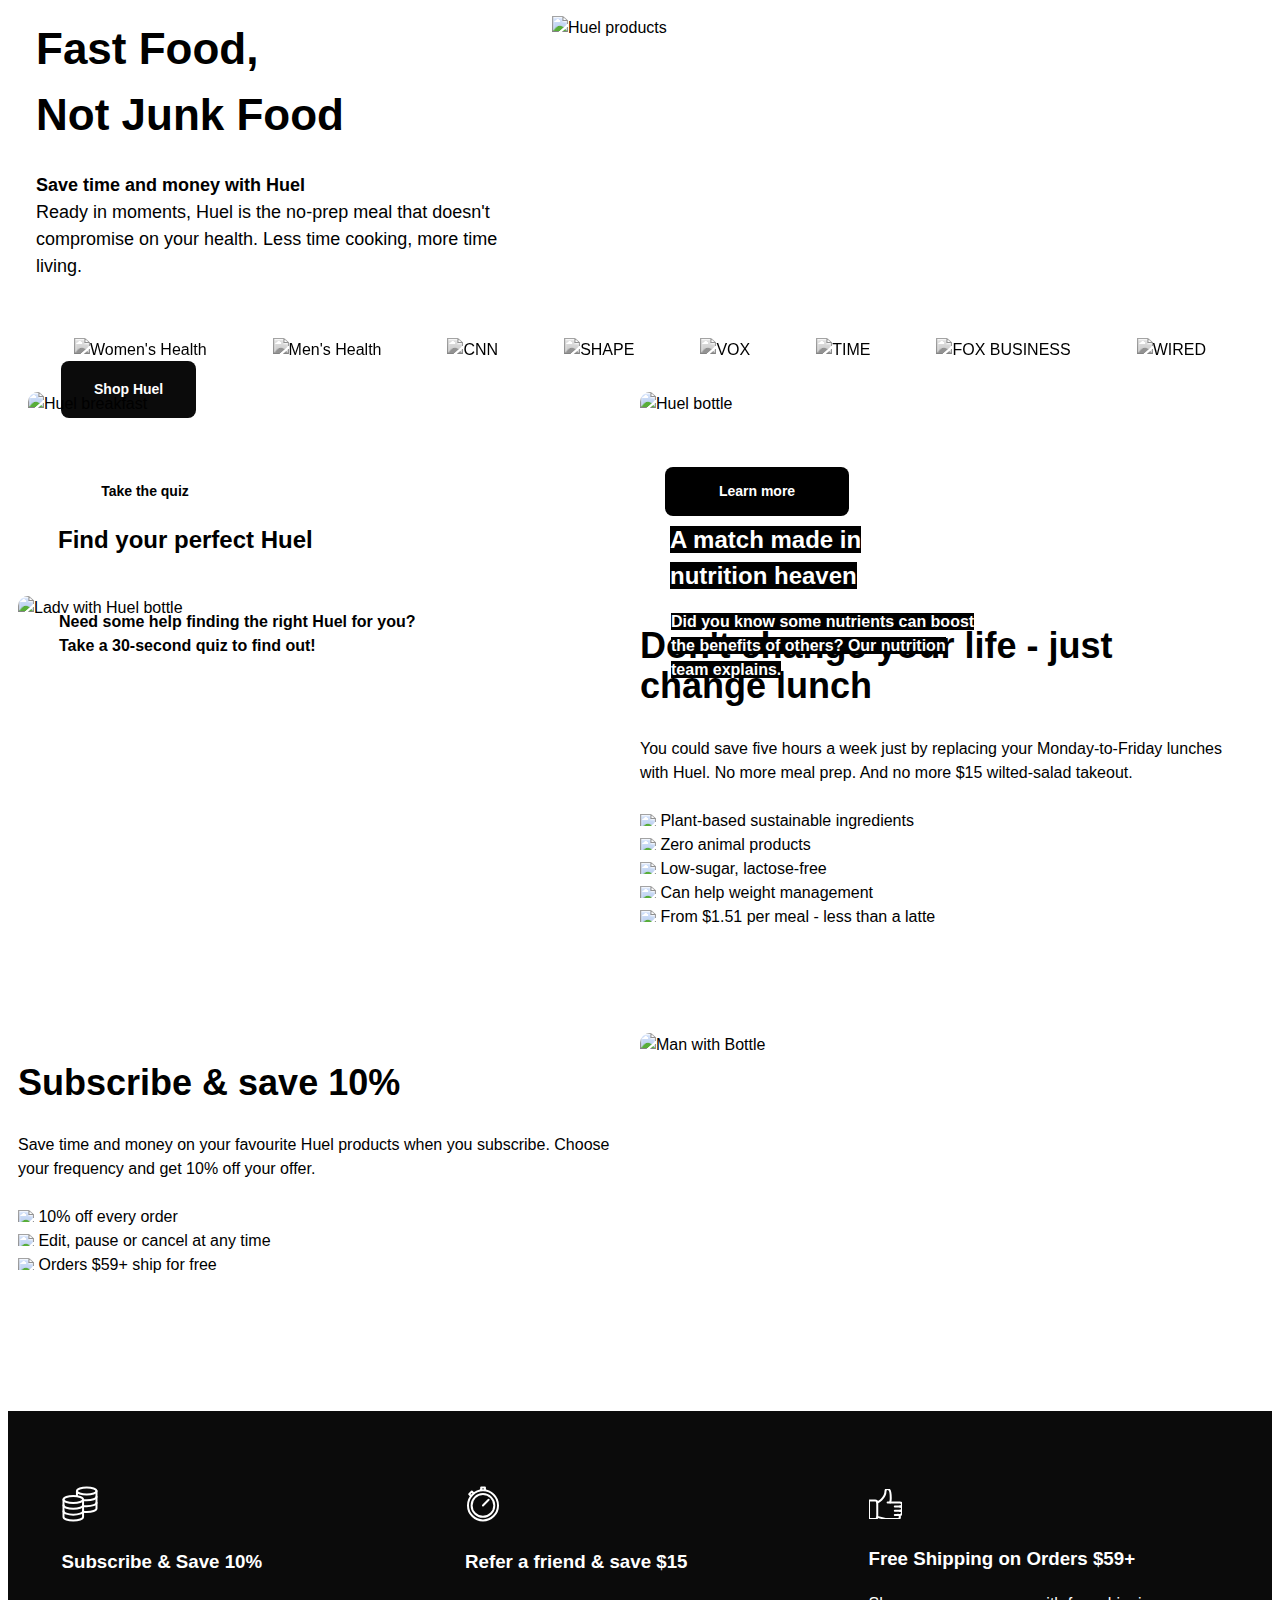
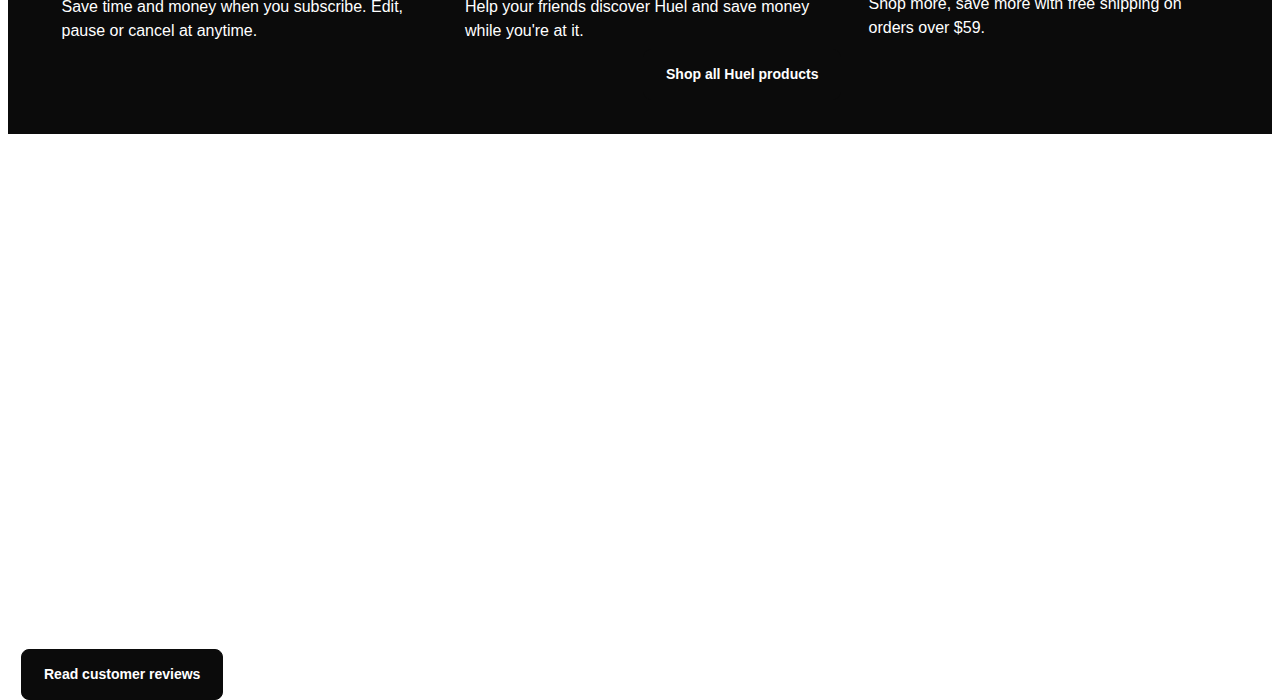
==== final-project.html @ 3e65761d "Add files via upload" ====
<!DOCTYPE html>
<html lang="en">
<head>
    <meta charset="UTF-8">
    <meta http-equiv="X-UA-Compatible" content="IE=edge">
    <meta name="viewport" content="width=device-width, initial-scale=1.0">
    <title>Document</title>
    <link rel="stylesheet" href="final-project.css">
</head>
<body>
    
    <section class="big_column">

        <div class="text_column column3_ellie">
            <h1 class="bigtext_heading">Fast Food, <br> Not Junk Food</h1>
            <p class="bigtext_sub"><b>Save time and money with Huel</b><br>Ready in moments, Huel is the no-prep meal that doesn't <br> compromise on your health. Less time cooking, more time living.
            </p><br>
            <a href="#" class="shophuelbutton">Shop Huel</a>
        </div>
    
        <div class="img_column column3_ellie">
            <img src="https://cdn.shopify.com/s/files/1/1374/5287/files/US-Hero-Banner-SOLID_1.jpg?v=1670925832" alt="Huel products">
        </div>
    
    </section>

    <section>
        <div class="banner">
     
        <div class="mediabanner">
             <img src="https://cdn.shopify.com/s/files/1/1374/5287/files/womenshealth_x25.png?v=1614304165" alt="Women's Health" height="10px">
        </div>
     
        <div class="mediabanner">
             <img src="https://cdn.shopify.com/s/files/1/1374/5287/files/Mens_Health_logo_red_51338d88-8732-4e4a-9e0a-ce0a89855614_x25.png?v=1614304165" alt="Men's Health" height="10px">
        </div>
     
        <div class="mediabanner">
             <img src="https://cdn.shopify.com/s/files/1/1374/5287/files/cnn_x25.png?v=1613532516" alt="CNN" height="10px">
        </div>
     
        <div class="mediabanner">
             <img src="https://cdn.shopify.com/s/files/1/1374/5287/files/Shape_magazine_logo_afb08077-b27b-423b-8efd-f7255d010b1f_x25.jpg?v=1614304165" alt="SHAPE" height="10px">
        </div>
     
        <div class="mediabanner">
             <img src="https://cdn.shopify.com/s/files/1/1374/5287/files/vox_x25.png?v=1613795262" alt="VOX" height="10px">
        </div>
     
        <div class="mediabanner">
             <img src="https://cdn.shopify.com/s/files/1/1374/5287/files/Screenshot_2022-12-08_at_14.42.16-removebg-preview_x25.png?v=1670510625" alt="TIME" height="10px">
        </div>
     
        <div class="mediabanner">
             <img src="https://cdn.shopify.com/s/files/1/1374/5287/files/Fox_Business_Logo_200x_3e3134dc-db0b-4a29-95b4-202474afa1ba_x25.png?v=1613770070" alt="FOX BUSINESS" height="10px">
        </div>
     
        <div class="mediabanner">
             <img src="https://cdn.shopify.com/s/files/1/1374/5287/files/wired_logo_98a72b9d-7ce6-4a1c-9651-5fba6a6e6a81_x25.png?v=1613693090" alt="WIRED" height="10px">
        </div>
     
        </div>
    </section>

    <section class="column_parent column_ellie"> 
        <div class="column_img column_ellie"> 
            <img src="https://cdn.shopify.com/s/files/1/1374/5287/files/US-Quiz-Desktop.jpg?v=1679992306" alt="Huel breakfast">

            <h2 class="heading_ellie">
                <span style="background: white; color: black;">Find your perfect Huel</span>
            </h2>

            <p class="breakfastimg_text"><span style="color: black;background: white;"><b> Need some help finding the right Huel for you?<br>Take a 30-second quiz to find out!</b></span>
            </p>

            <a href="#" class="whitebutton">Take the quiz</a>
        </div>

        <div class="column_img column_ellie">
            <img src="https://cdn.shopify.com/s/files/1/1374/5287/files/Breakfast-is-Ready-Desktop.webp?v=1685006155" alt="Huel bottle">

            <h2 class="heading_ellie">
                <span style="background: black; color: white;">A match made in <br> nutrition heaven</span>
            </h2>

            <p class="exercise_text"><span style="color: white; background: black;"><b>Did you know some nutrients can boost <br> the benefits of others? Our nutrition <br> team explains.</b></span>
            </p>

            <a href="#" class="learnmorebutton">Learn more</a>
        </div>

    </section>

    <section class="ladywithbottle_parent">
        <div class="ladywithbottle_img column2_ellie">
            <img src="https://cdn.shopify.com/s/files/1/1374/5287/files/US-Burst-Content-Block.jpg?v=1680012940" alt="Lady with Huel bottle">
        </div>
        
        <div class="ladywithbottle column2_ellie">
            <h2 class="ladywithbottle_heading">Don't change your life - just change lunch</h2>
            <p class="ladywithbottle_text">You could save five hours a week just by replacing your Monday-to-Friday lunches with Huel. No more meal prep. And no more $15 wilted-salad takeout.
            <br><br>
            <img src="https://cdn.shopify.com/s/files/1/1374/5287/files/Huel-orange-check.png?v=1680010624" style="max-height: 12px"> Plant-based sustainable ingredients
            <br>
            <img src="https://cdn.shopify.com/s/files/1/1374/5287/files/Huel-orange-check.png?v=1680010624"
            style="max-height: 12px"> Zero animal products
            <br>
            <img src="https://cdn.shopify.com/s/files/1/1374/5287/files/Huel-orange-check.png?v=1680010624" style="max-height: 12px"> Low-sugar, lactose-free
            <br>
            <img src="https://cdn.shopify.com/s/files/1/1374/5287/files/Huel-orange-check.png?v=1680010624" style="max-height: 12px"> Can help weight management
            <br>
            <img src="https://cdn.shopify.com/s/files/1/1374/5287/files/Huel-orange-check.png?v=1680010624" style="max-height: 12px"> From $1.51 per meal - less than a latte
            </p><br>
            <a href="#" class="shopbutton">Shop all Huel products</a>
        </div>
    </section>

    <section class="manwithbottle_parent">

        <div class="manwithbottle column2_ellie">
            <h2 class="manwithbottle_heading">Subscribe & save 10%</h2>
            <p class="manwithbottle_text">Save time and money on your favourite Huel products when you subscribe. Choose your frequency and get 10% off your offer.
            <br><br>
            <img src="https://cdn.shopify.com/s/files/1/1374/5287/files/Huel-orange-check.png?v=1680010624" style="max-height: 12px"> 10% off every order
            <br>
            <img src="https://cdn.shopify.com/s/files/1/1374/5287/files/Huel-orange-check.png?v=1680010624" style="max-height: 12px"> Edit, pause or cancel at any time
            <br>
            <img src="https://cdn.shopify.com/s/files/1/1374/5287/files/Huel-orange-check.png?v=1680010624" style="max-height: 12px"> Orders $59+ ship for free
            </p><br>
            <a href="#" class="readbutton">Read customer reviews</a>
        </div>

        <div class="manwithbottle_img column2_ellie">
            <img src="https://cdn.shopify.com/s/files/1/1374/5287/files/US-Burst-Content-Block_2.jpg?v=1680012956" alt="Man with Bottle">
        </div>
       
    </section>

     <section class="HuelBenefits">
        <div class="column is-12"></div>
            <section class="symbol">
              
                <div class="HuelBenefits__block black-container">
                  <div class="HuelBenefits__icon">
                    <svg xmlns="http://www.w3.org/2000/svg" width="36" height="36"><g transform="translate(1.5 1.5)"><path d="M 19.555 12.01 C 19.555 13.943 15.177 15.51 9.777 15.51 C 4.377 15.51 0 13.943 0 12.01 C 0 10.078 4.377 8.513 9.777 8.513 C 15.177 8.513 19.555 10.078 19.555 12.01 Z M 19.555 17.841 C 19.555 19.773 15.177 21.339 9.777 21.339 C 4.377 21.339 0 19.773 0 17.841 M 19.555 23.67 C 19.555 25.604 15.177 27.171 9.777 27.171 C 4.377 27.171 0 25.604 0 23.67" fill="transparent" stroke-width="2" stroke="rgb(255, 255, 255)" stroke-linecap="round" stroke-linejoin="round"></path><path d="M 19.555 12.01 L 19.555 29.501 C 19.555 31.434 15.177 33 9.777 33 C 4.377 33 0 31.434 0 29.502 L 0 12.01 M 33 3.498 C 33 5.43 28.623 6.998 23.22 6.998 C 17.823 6.998 13.445 5.43 13.445 3.498 C 13.445 1.566 17.823 0 23.22 0 C 28.62 0 33 1.566 33 3.498 Z M 33 9.33 C 33 11.26 28.623 12.827 23.22 12.827 C 22.103 12.829 20.986 12.759 19.878 12.617 M 33 15.159 C 33 17.091 28.623 18.657 23.22 18.657 C 22.079 18.657 20.981 18.587 19.962 18.458 M 13.445 8.25 L 13.445 3.498" fill="transparent" stroke-width="2" stroke="rgb(255, 255, 255)" stroke-linecap="round" stroke-linejoin="round"></path><path d="M 33 3.498 L 33 20.989 C 33 22.921 28.623 24.487 23.22 24.487 C 22.047 24.487 20.922 24.414 19.88 24.277" fill="transparent" stroke-width="2" stroke="rgb(255, 255, 255)" stroke-linecap="round" stroke-linejoin="round"></path></g></svg>
                  </div>
                  <div class="HuelBenefits__block-right">
                    <h3 class="HuelBenefits__sub-heading title is-5">Subscribe & Save 10%</h3>
                    <p class="HuelBenefits__text">Save time and money when you subscribe.  Edit, pause or cancel at anytime.</p>
                  </div>
                </div>

                <div class="HuelBenefits__block black-container">
                    <div class="HuelBenefits__icon">
                        <svg xmlns="http://www.w3.org/2000/svg" width="36" height="36"><g transform="translate(3 1.5)"><path d="M 30 17.893 C 30 26.236 23.283 33 15 33 C 6.717 33 0 26.236 0 17.893 C 0 9.55 6.717 2.785 15 2.785 C 23.283 2.785 30 9.55 30 17.893 Z M 16.922 2.644 L 16.922 -0 L 13.171 -0 L 13.171 2.644" fill="transparent" stroke-width="2" stroke="hsl(0, 0%, 100%)" stroke-linecap="round" stroke-linejoin="round"></path><path d="M 5.676 5.832 L 3.82 3.963 L 1.167 6.633 L 3.023 8.503 M 26.297 17.94 C 26.297 24.25 21.217 29.366 14.953 29.366 C 8.688 29.366 3.609 24.25 3.609 17.94 C 3.609 11.63 8.688 6.514 14.953 6.514 C 21.217 6.514 26.297 11.63 26.297 17.94 Z M 14.953 17.94 L 20.625 12.228" fill="transparent" stroke-width="2" stroke="hsl(0, 0%, 100%)" stroke-linecap="round" stroke-linejoin="round"></path></g></svg>
                    </div>
                    <div class="HuelBenefits__block-right">
                      <h3 class="HuelBenefits__sub-heading title is-5">Refer a friend & save $15</h3>
                      <p class="HuelBenefits__text">Help your friends discover Huel and save money while you're at it.</p>
                    </div>
                  </div>
                 
                    <div class="HuelBenefits__block black-container">
                    <div class="HuelBenefits__icon">
                        <svg xmlns="http://www.w3.org/2000/svg" width="33" height="30"><g><path d="M 28.8 25.8 C 30 25.8 30.9 26.7 30.9 27.9 C 30.9 29.1 30 30 28.8 30 L 16.5 30 L 8.25 27.9" fill="transparent" stroke-width="2" stroke="rgb(255,255,255)" stroke-linecap="round" stroke-linejoin="round"></path><path d="M 30.9 21.75 C 32.1 21.75 33 22.65 33 23.85 C 33 25.05 32.1 25.95 30.9 25.95 L 25.8 25.95" fill="transparent" stroke-width="2" stroke="rgb(255,255,255)" stroke-linecap="round" stroke-linejoin="round"></path><path d="M 30.9 17.55 C 32.1 17.55 33 18.45 33 19.65 C 33 20.85 32.1 21.75 30.9 21.75 L 25.8 21.75" fill="transparent" stroke-width="2" stroke="rgb(255,255,255)" stroke-linecap="round" stroke-linejoin="round"></path><path d="M 25.8 17.55 L 30.9 17.55 C 32.1 17.55 33 16.65 33 15.45 C 33 14.4 32.1 13.5 30.9 13.5 L 18.6 13.5" fill="transparent" stroke-width="2" stroke="rgb(255,255,255)" stroke-linecap="round" stroke-linejoin="round"></path><path d="M 0 30 L 6.15 30 C 6.15 30 8.25 30 8.25 27.9 L 8.25 13.5 C 8.25 13.5 8.25 11.4 6.15 11.4 L 0 11.4 Z" fill="transparent" stroke-width="2" stroke="rgb(255,255,255)" stroke-linecap="round" stroke-linejoin="round"></path><path d="M 8.25 13.5 C 8.25 13.5 16.5 9.9 16.5 2.1 C 16.5 0.9 17.4 0 18.6 0 C 19.2 0 19.65 0.3 20.1 0.6 C 20.1 0.6 21.75 1.95 21.75 9.3 C 21.75 10.8 21.6 12.15 21.15 13.35" fill="transparent" stroke-width="2" stroke="rgb(255,255,255)" stroke-linecap="round" stroke-linejoin="round"></path></g></svg>
                    </div>
                    <div class="HuelBenefits__block-right">
                            <h3 class="HuelBenefits__sub-heading title is-5">Free Shipping on Orders $59+</h3>
                            <p class="HuelBenefits__text">Shop more, save more with free shipping on orders over $59.</p>
                    </div>
                    </div>
           
            </section>
        </div>
    </section>

</body>
</html>
---- final-project.css ----
body {
    font-family: Arial, Helvetica, sans-serif;
    box-sizing: border-box;
}

.banner { 
    width: auto;
    height: 100%;
    margin: 0 auto;
    display: flex;
    justify-content: space-evenly;
    flex-wrap: wrap;
    filter: grayscale(100%);
}

.mediabanner {
    text-align: center;
}

.column_parent {
    margin-right: 20px;
    margin-top: 10px;
    display: flex;
    position: relative;
}

.column_ellie {
    flex: 50%;
    padding: 10px;
    height: auto;
}

.column_img > img {
    border-radius: 10px;
    width: 100%;
    top: 0;
    display: block;
    /* overflow: hidden; */
    object-fit: cover;
    height: 160%;
    /* position: relative; */
}

.heading_ellie {
    position: absolute;
    top: 130px;
    margin-left: 30px;
}

.breakfastimg_text {
    position: absolute;
    top: 220px;
    /* margin: -20px 0 30px; */
    margin-bottom: 30px;    
    margin-left: 25px;
    padding: 2px 6px;
}

.exercise_text {
    position: absolute;
    top: 220px;
    /* margin: -20px 0 30px; */
    margin-bottom: 30px;    
    margin-left: 25px;
    padding: 2px 6px;
}

.whitebutton {
    min-width: 140px;
    background-color: white;
    border-radius: 8px;
    line-height: 1.2;
    font-size: .875rem;
    font-weight: 600;
    box-shadow: none;
    color: black;
    text-align: center;
    padding: 16px 22px;
    cursor: pointer;
    transition: all 150ms linear;
    /* position: absolute; */
    /* top: 100px; */
    /* margin-left: 25px; */
}

.whitebutton:hover {
    background-color: orange;
    border-color: orange;
    color: white;
}

a {
    text-decoration: none;
    position: absolute;
    bottom: -80px;
    margin-left: 25px;
}

.learnmorebutton {
    min-width: 140px;
    background-color: black;
    border-radius: 8px;
    line-height: 1.2;
    font-size: .875rem;
    font-weight: 600;
    box-shadow: none;
    color: white;
    text-align: center;
    padding: 16px 22px;
    cursor: pointer;
    transition: all 150ms linear;
    /* position: absolute; */
    /* top: 100px; */
    /* margin-left: 25px; */
}

.learnmorebutton:hover {
    background-color: orange;
    border-color: orange;
    color: white;
}

.manwithbottle_parent {
    margin-right: 20px;
    margin-top: 10px;
    display: flex;
}

.column2_ellie {
    flex: 50%;
    padding: 10px;
    height: auto;
}

.manwithbottle_img > img {
    border-radius: 10px;
    width: 100%;
    top: 0;
    display: block;
    object-fit: cover;
    height: 80%;
}

.shopbutton {
    min-width: 140px;
    background-color: #0b0b0b;
    border-radius: 8px;
    line-height: 1.2;
    font-size: .875rem;
    font-weight: 600;
    border: 1px solid #0b0b0b;
    box-shadow: none;
    color: #fff;
    text-align: center;
    padding: 16px 22px;
    cursor: pointer;
    transition: all 150ms linear;
    bottom: -800px;
    margin-left: 3px;
}

.readbutton {
    min-width: 140px;
    background-color: #0b0b0b;
    border-radius: 8px;
    line-height: 1.2;
    font-size: .875rem;
    font-weight: 600;
    border: 1px solid #0b0b0b;
    box-shadow: none;
    color: #fff;
    text-align: center;
    padding: 16px 22px;
    cursor: pointer;
    transition: all 150ms linear;
    bottom: -1400px;
    margin-left: 3px;
}

.shopbutton:hover{
    background-color: orange;
    border-color: orange;
}

.readbutton:hover{
    background-color: orange;
    border-color: orange;
}

a {
    text-decoration: none;
}

.manwithbottle_heading {
    font-size: 2.25rem;
    font-weight: 600;
    line-height: 1.125;
}

.manwithbottle_text {
    margin: 0 0 100px;
}

.ladywithbottle_parent {
    margin-right: 20px;
    margin-top: 150px;
    display: flex;
}

.ladywithbottle_img > img {
    border-radius: 10px;
    width: 100%;
    top: 0;
    display: block;
    object-fit: cover;
    height: 80%;
}

.ladywithbottle_heading {
    font-size: 2.25rem;
    font-weight: 600;
    line-height: 1.125;
}

.ladywithbottle_text {
    margin: 0 0 50px;
}

body {
    font-family: Arial, Helvetica, sans-serif;
    box-sizing: border-box;
    font-weight: 400;
    line-height: 1.5;
}

.shophuelbutton:hover {
    background-color: orange;
    border-color: orange;
}

.shophuelbutton {
    max-width: 140px;
    background-color: #0b0b0b;
    border-radius: 8px;
    line-height: 1.2;
    font-size: .875rem;
    font-weight: 600;
    box-shadow: none;
    color: #fff;
    text-align: center;
    padding: 20px 33px;
    cursor: pointer;
    transition: all 150ms linear;
}

.img_column > img {
    height: auto;
    max-width: 100%;
    border-style: none;
    /* overflow-clip-margin: content-box;
    overflow: clip; */
}

.big_column {
    display: flex;
    /* position: relative;
    height: 100%;
    margin: 0;
    flex-direction: column; */
}

.column3_ellie {
    flex: 50%;
    padding: 10px;
    height: auto;
}

.bigtext_heading {
    margin-top: 0;
    padding-top: 0;
    font-size: 2.75rem;
    color: black;
    margin: 0 0 24px;
}

h1 {
    display: block;
    font-size: 2em;
    margin-block-start: 0.67em;
    margin-block-end: 0.67em;
    margin-inline-start: 0px;
    margin-inline-end: 0px;
    font-weight: 600;
    word-break: break-word;
}

.bigtext_sub {
    margin: 0 0 26px;
    line-height: 1.5;
    font-size: 18px;
    max-width: none;
}

p {
    display: block;
    margin-block-start: 1em;
    margin-block-end: 1em;
    margin-inline-start: 0px;
    margin-inline-end: 0px;
}

.column3_ellie {
    display: block;
    flex-basis: 0;
    flex-grow: 1;
    flex-shrink: 1;
    padding: 0.5rem;
}

.text_column {
    margin-left: 20px;
    max-width: 500px;
    position: relative;
}

body {
    font-size: 1em;
    font-weight: 400;
    line-height: 1.5;
    font-family: Arial, Helvetica, sans-serif;
}

.HuelBenefits {
    background-color: #0b0b0b;
    color: #fff;
    padding: 75px 0;
}

section {
    display: block;
}

.symbol {
    display: flex;
    align-items: center;
    justify-content: space-evenly;
}

.black-container {
    width: 350px;
}
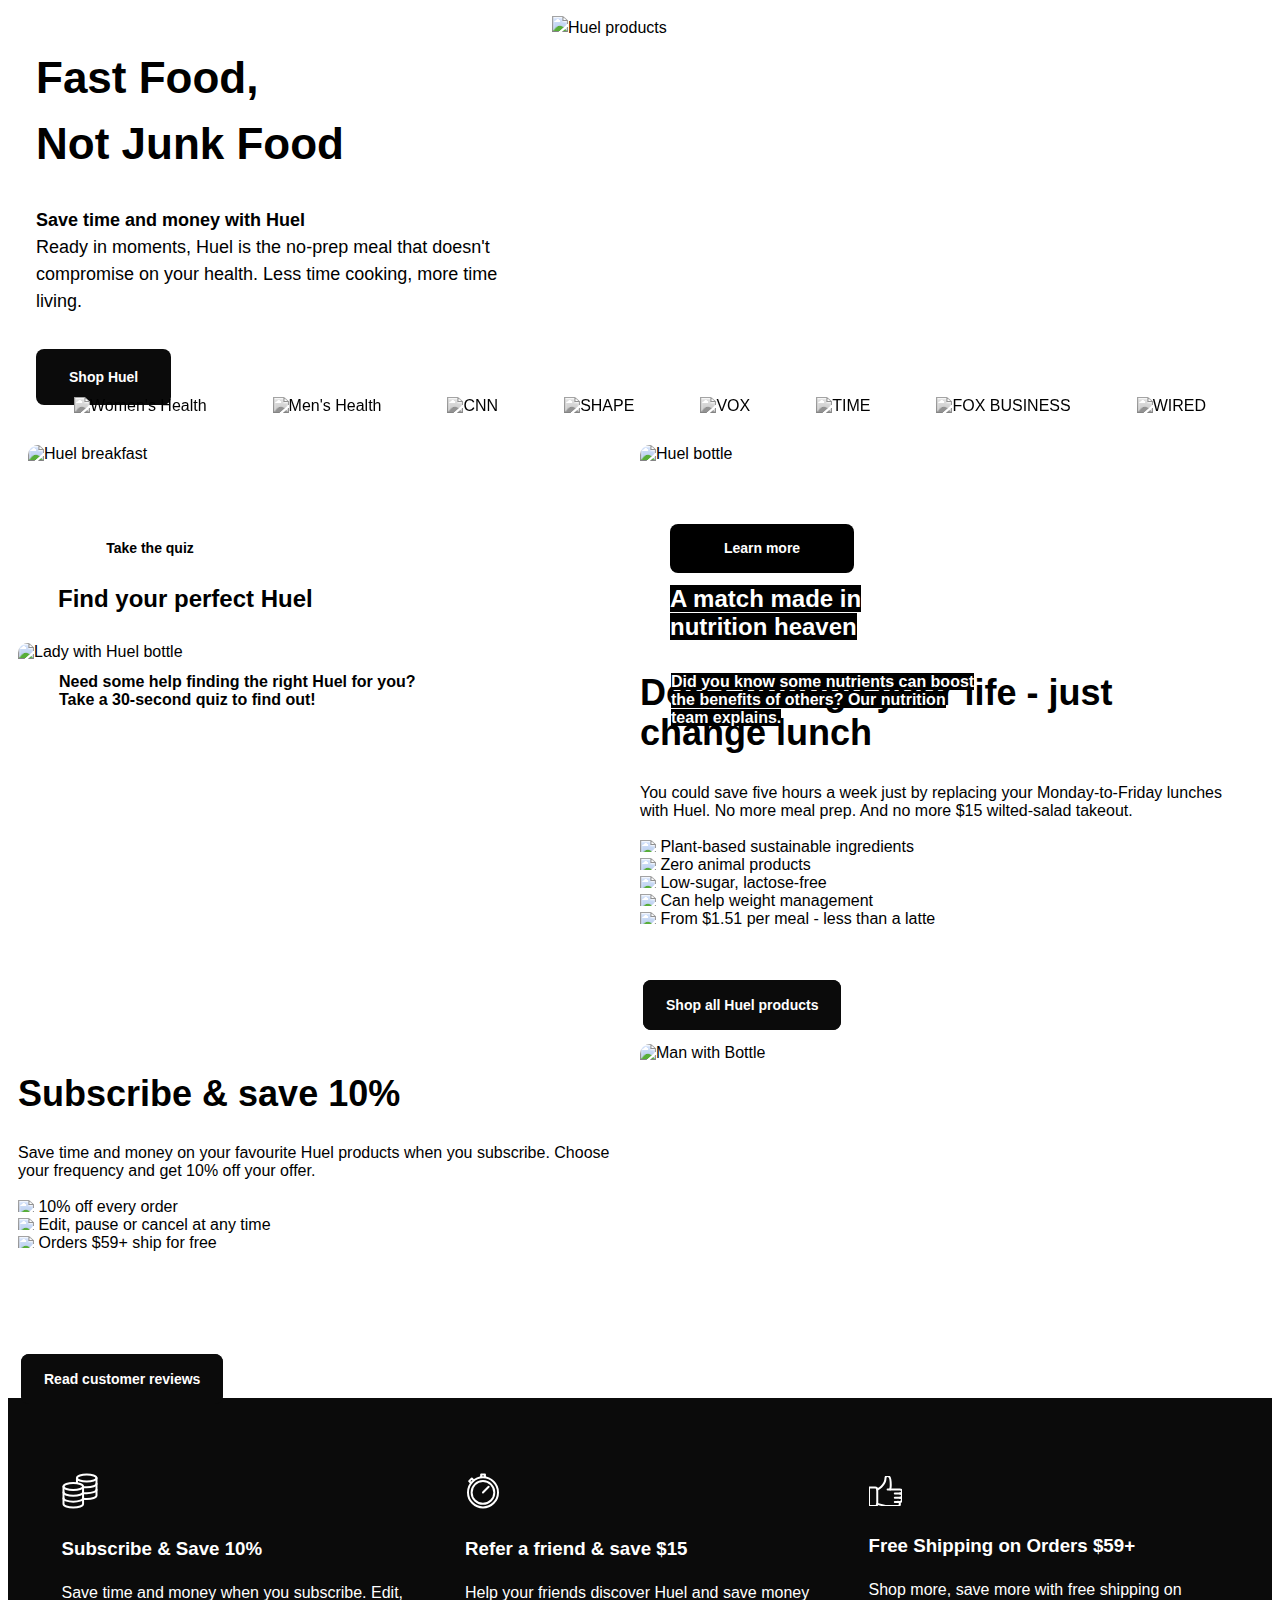
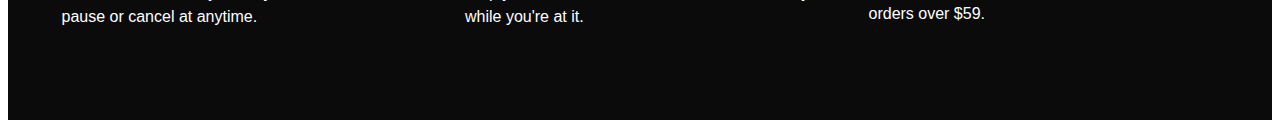
==== commit a2ac4c8f: "Add files via upload" ====
--- a/final-project.html
+++ b/final-project.html
@@ -136,9 +136,9 @@
        
     </section>
 
-     <section class="HuelBenefits">
+    <section class="HuelBenefits">
         <div class="column is-12"></div>
-            <section class="symbol">
+            <section class="symbol_ellie">
               
                 <div class="HuelBenefits__block black-container">
                   <div class="HuelBenefits__icon">
@@ -174,5 +174,6 @@
         </div>
     </section>
 
+
 </body>
 </html>--- a/final-project.css
+++ b/final-project.css
@@ -38,7 +38,10 @@
     /* overflow: hidden; */
     object-fit: cover;
     height: 160%;
-    /* position: relative; */
+}
+
+.column_img {
+    position: relative;
 }
 
 .heading_ellie {
@@ -78,22 +81,18 @@
     padding: 16px 22px;
     cursor: pointer;
     transition: all 150ms linear;
-    /* position: absolute; */
+    position: absolute;
     /* top: 100px; */
     /* margin-left: 25px; */
+    text-decoration: none;
+    margin-left: 30px;
+    bottom: -100px;
 }
 
 .whitebutton:hover {
     background-color: orange;
     border-color: orange;
     color: white;
-}
-
-a {
-    text-decoration: none;
-    position: absolute;
-    bottom: -80px;
-    margin-left: 25px;
 }
 
 .learnmorebutton {
@@ -109,9 +108,12 @@
     padding: 16px 22px;
     cursor: pointer;
     transition: all 150ms linear;
-    /* position: absolute; */
+    position: absolute;
     /* top: 100px; */
     /* margin-left: 25px; */
+    text-decoration: none;
+    margin-left: 30px;
+    bottom: -100px;
 }
 
 .learnmorebutton:hover {
@@ -157,6 +159,7 @@
     transition: all 150ms linear;
     bottom: -800px;
     margin-left: 3px;
+    text-decoration: none;
 }
 
 .readbutton {
@@ -175,6 +178,7 @@
     transition: all 150ms linear;
     bottom: -1400px;
     margin-left: 3px;
+    text-decoration: none;
 }
 
 .shopbutton:hover{
@@ -185,10 +189,6 @@
 .readbutton:hover{
     background-color: orange;
     border-color: orange;
-}
-
-a {
-    text-decoration: none;
 }
 
 .manwithbottle_heading {
@@ -226,13 +226,6 @@
     margin: 0 0 50px;
 }
 
-body {
-    font-family: Arial, Helvetica, sans-serif;
-    box-sizing: border-box;
-    font-weight: 400;
-    line-height: 1.5;
-}
-
 .shophuelbutton:hover {
     background-color: orange;
     border-color: orange;
@@ -251,6 +244,9 @@
     padding: 20px 33px;
     cursor: pointer;
     transition: all 150ms linear;
+    /* position: absolute; */
+    text-decoration: none;
+    margin-left: 0px;
 }
 
 .img_column > img {
@@ -267,6 +263,8 @@
     height: 100%;
     margin: 0;
     flex-direction: column; */
+    font-weight: 400;
+    line-height: 1.5;
 }
 
 .column3_ellie {
@@ -280,12 +278,7 @@
     padding-top: 0;
     font-size: 2.75rem;
     color: black;
-    margin: 0 0 24px;
-}
-
-h1 {
-    display: block;
-    font-size: 2em;
+    display: block;
     margin-block-start: 0.67em;
     margin-block-end: 0.67em;
     margin-inline-start: 0px;
@@ -301,14 +294,6 @@
     max-width: none;
 }
 
-p {
-    display: block;
-    margin-block-start: 1em;
-    margin-block-end: 1em;
-    margin-inline-start: 0px;
-    margin-inline-end: 0px;
-}
-
 .column3_ellie {
     display: block;
     flex-basis: 0;
@@ -320,27 +305,20 @@
 .text_column {
     margin-left: 20px;
     max-width: 500px;
-    position: relative;
-}
-
-body {
-    font-size: 1em;
-    font-weight: 400;
-    line-height: 1.5;
-    font-family: Arial, Helvetica, sans-serif;
+    /* position: relative; */
 }
 
 .HuelBenefits {
     background-color: #0b0b0b;
     color: #fff;
     padding: 75px 0;
-}
-
-section {
-    display: block;
-}
-
-.symbol {
+    flex-wrap: wrap;
+    font-size: 1em;
+    font-weight: 400;
+    line-height: 1.5;
+}
+
+.symbol_ellie {
     display: flex;
     align-items: center;
     justify-content: space-evenly;
@@ -348,4 +326,16 @@
 
 .black-container {
     width: 350px;
-}+}
+
+@media (max-width: 1020px) {
+    .big_column {
+        flex-direction: column;
+        align-items: center;
+    }
+
+    .column_parent {
+        flex-direction: column;
+        align-items: center;
+    }
+}
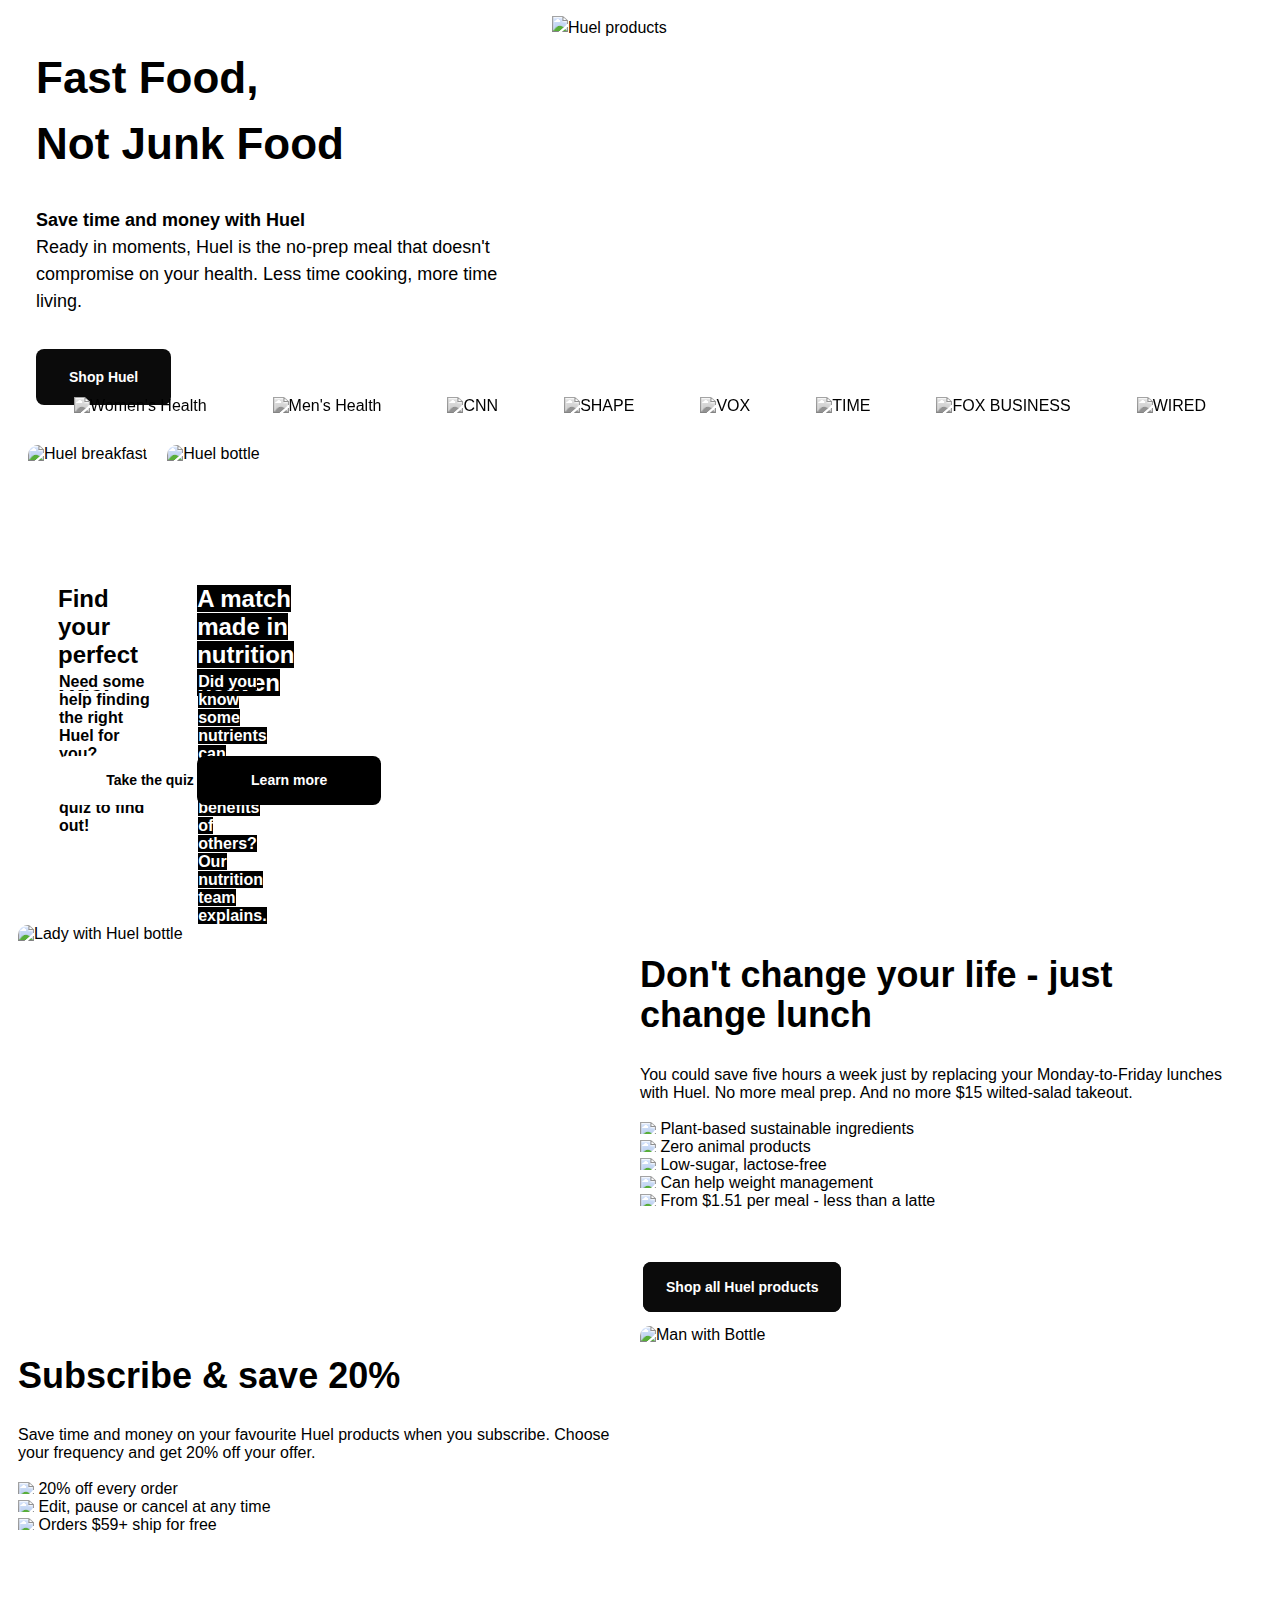
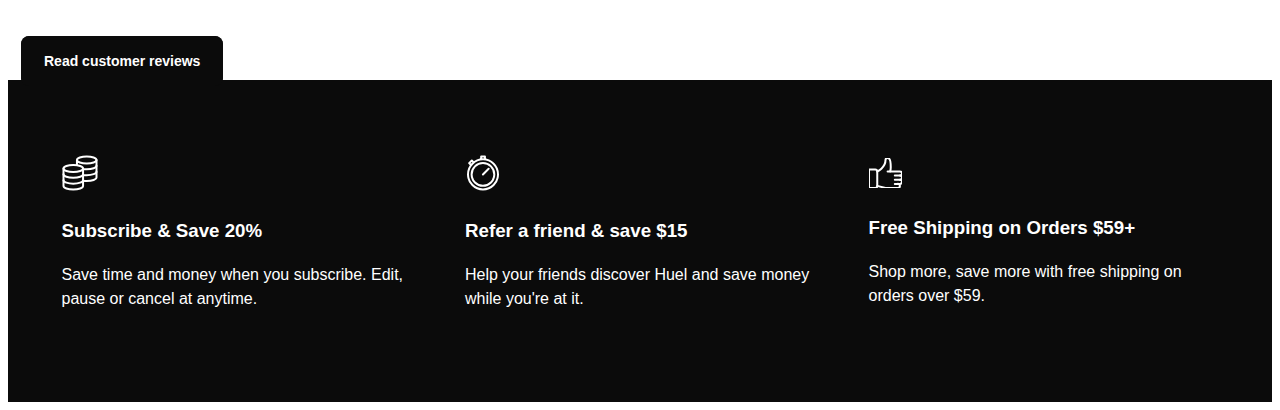
==== commit a17604b0: "Update final-project.html" ====
--- a/final-project.html
+++ b/final-project.html
@@ -118,10 +118,10 @@
     <section class="manwithbottle_parent">
 
         <div class="manwithbottle column2_ellie">
-            <h2 class="manwithbottle_heading">Subscribe & save 10%</h2>
-            <p class="manwithbottle_text">Save time and money on your favourite Huel products when you subscribe. Choose your frequency and get 10% off your offer.
+            <h2 class="manwithbottle_heading">Subscribe & save 20%</h2>
+            <p class="manwithbottle_text">Save time and money on your favourite Huel products when you subscribe. Choose your frequency and get 20% off your offer.
             <br><br>
-            <img src="https://cdn.shopify.com/s/files/1/1374/5287/files/Huel-orange-check.png?v=1680010624" style="max-height: 12px"> 10% off every order
+            <img src="https://cdn.shopify.com/s/files/1/1374/5287/files/Huel-orange-check.png?v=1680010624" style="max-height: 12px"> 20% off every order
             <br>
             <img src="https://cdn.shopify.com/s/files/1/1374/5287/files/Huel-orange-check.png?v=1680010624" style="max-height: 12px"> Edit, pause or cancel at any time
             <br>
@@ -145,7 +145,7 @@
                     <svg xmlns="http://www.w3.org/2000/svg" width="36" height="36"><g transform="translate(1.5 1.5)"><path d="M 19.555 12.01 C 19.555 13.943 15.177 15.51 9.777 15.51 C 4.377 15.51 0 13.943 0 12.01 C 0 10.078 4.377 8.513 9.777 8.513 C 15.177 8.513 19.555 10.078 19.555 12.01 Z M 19.555 17.841 C 19.555 19.773 15.177 21.339 9.777 21.339 C 4.377 21.339 0 19.773 0 17.841 M 19.555 23.67 C 19.555 25.604 15.177 27.171 9.777 27.171 C 4.377 27.171 0 25.604 0 23.67" fill="transparent" stroke-width="2" stroke="rgb(255, 255, 255)" stroke-linecap="round" stroke-linejoin="round"></path><path d="M 19.555 12.01 L 19.555 29.501 C 19.555 31.434 15.177 33 9.777 33 C 4.377 33 0 31.434 0 29.502 L 0 12.01 M 33 3.498 C 33 5.43 28.623 6.998 23.22 6.998 C 17.823 6.998 13.445 5.43 13.445 3.498 C 13.445 1.566 17.823 0 23.22 0 C 28.62 0 33 1.566 33 3.498 Z M 33 9.33 C 33 11.26 28.623 12.827 23.22 12.827 C 22.103 12.829 20.986 12.759 19.878 12.617 M 33 15.159 C 33 17.091 28.623 18.657 23.22 18.657 C 22.079 18.657 20.981 18.587 19.962 18.458 M 13.445 8.25 L 13.445 3.498" fill="transparent" stroke-width="2" stroke="rgb(255, 255, 255)" stroke-linecap="round" stroke-linejoin="round"></path><path d="M 33 3.498 L 33 20.989 C 33 22.921 28.623 24.487 23.22 24.487 C 22.047 24.487 20.922 24.414 19.88 24.277" fill="transparent" stroke-width="2" stroke="rgb(255, 255, 255)" stroke-linecap="round" stroke-linejoin="round"></path></g></svg>
                   </div>
                   <div class="HuelBenefits__block-right">
-                    <h3 class="HuelBenefits__sub-heading title is-5">Subscribe & Save 10%</h3>
+                    <h3 class="HuelBenefits__sub-heading title is-5">Subscribe & Save 20%</h3>
                     <p class="HuelBenefits__text">Save time and money when you subscribe.  Edit, pause or cancel at anytime.</p>
                   </div>
                 </div>
@@ -176,4 +176,4 @@
 
 
 </body>
-</html>+</html>
--- a/final-project.css
+++ b/final-project.css
@@ -25,7 +25,6 @@
 }
 
 .column_ellie {
-    flex: 50%;
     padding: 10px;
     height: auto;
 }
@@ -35,13 +34,13 @@
     width: 100%;
     top: 0;
     display: block;
-    /* overflow: hidden; */
     object-fit: cover;
-    height: 160%;
+    height: 100%;
 }
 
 .column_img {
     position: relative;
+    height: 450px;
 }
 
 .heading_ellie {
@@ -53,7 +52,6 @@
 .breakfastimg_text {
     position: absolute;
     top: 220px;
-    /* margin: -20px 0 30px; */
     margin-bottom: 30px;    
     margin-left: 25px;
     padding: 2px 6px;
@@ -62,7 +60,6 @@
 .exercise_text {
     position: absolute;
     top: 220px;
-    /* margin: -20px 0 30px; */
     margin-bottom: 30px;    
     margin-left: 25px;
     padding: 2px 6px;
@@ -82,11 +79,9 @@
     cursor: pointer;
     transition: all 150ms linear;
     position: absolute;
-    /* top: 100px; */
-    /* margin-left: 25px; */
     text-decoration: none;
     margin-left: 30px;
-    bottom: -100px;
+    bottom: 100px;
 }
 
 .whitebutton:hover {
@@ -109,11 +104,9 @@
     cursor: pointer;
     transition: all 150ms linear;
     position: absolute;
-    /* top: 100px; */
-    /* margin-left: 25px; */
     text-decoration: none;
     margin-left: 30px;
-    bottom: -100px;
+    bottom: 100px;
 }
 
 .learnmorebutton:hover {
@@ -203,7 +196,6 @@
 
 .ladywithbottle_parent {
     margin-right: 20px;
-    margin-top: 150px;
     display: flex;
 }
 
@@ -244,7 +236,6 @@
     padding: 20px 33px;
     cursor: pointer;
     transition: all 150ms linear;
-    /* position: absolute; */
     text-decoration: none;
     margin-left: 0px;
 }
@@ -253,16 +244,10 @@
     height: auto;
     max-width: 100%;
     border-style: none;
-    /* overflow-clip-margin: content-box;
-    overflow: clip; */
 }
 
 .big_column {
     display: flex;
-    /* position: relative;
-    height: 100%;
-    margin: 0;
-    flex-direction: column; */
     font-weight: 400;
     line-height: 1.5;
 }
@@ -338,4 +323,8 @@
         flex-direction: column;
         align-items: center;
     }
-}
+
+    .symbol_ellie {
+        flex-direction: column;
+    }
+}
